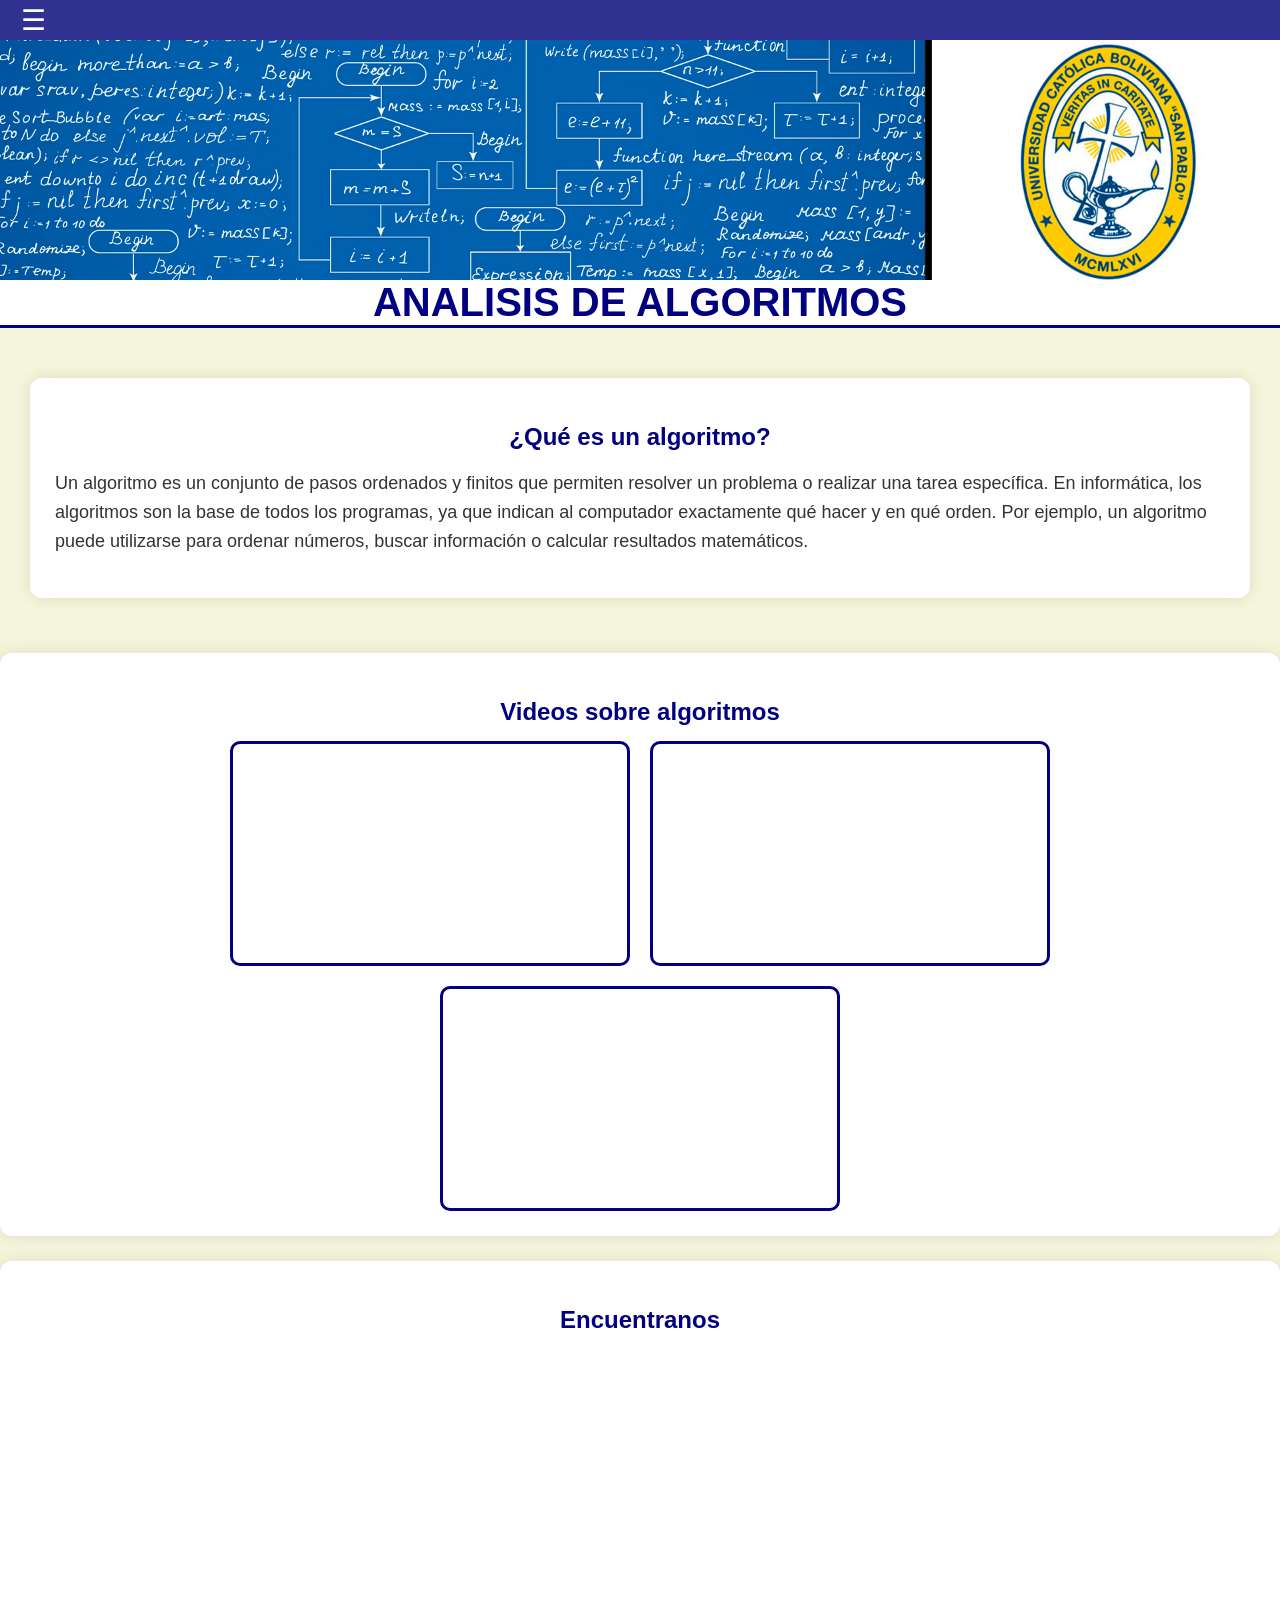
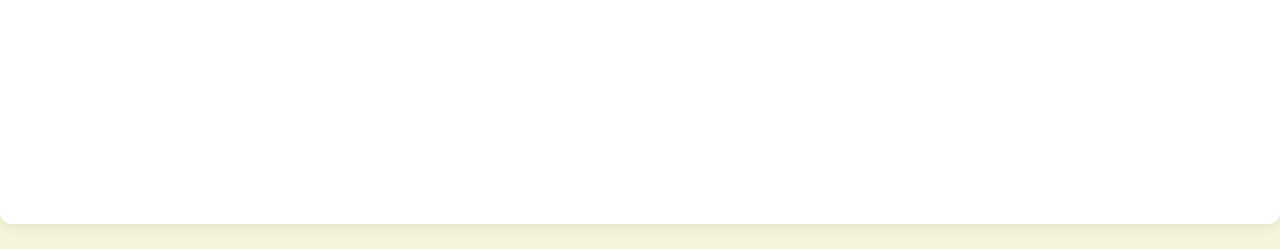
==== index.html @ 7dab4400 "Primer commit proyecto grafos" ====
<!DOCTYPE html>
<html lang="en">
<head>
    <meta charset="UTF-8">
    <meta name="viewport" content="width=device-width, initial-scale=1.0">
    <title>Analisis de Algoritmos</title>
        <link rel="stylesheet" href="css/index.css">
</head>
<body>

    <div class="barra-superior">

        <button class="menu-btn" onclick="Menu()">☰</button>

    </div>

    <header>

           <img src="img/escudo.jpg" alt="escudo UCB">

                <h1>ANALISIS DE ALGORITMOS</h1>
    </header>

        <div class="contenedor">

            <nav id="sidebar" class="sidebar">
            <a href="index.html">Inicio</a>
            <a href="pagina1.html">Algoritmos matematicos</a>
            <a href="grafo.html">Grafo</a>

             </nav>

                <main class="contenido">

                    <section class="explicacion">
                        <h2>¿Qué es un algoritmo?</h2>

                        <p>
                            Un algoritmo es un conjunto de pasos ordenados y finitos que permiten resolver un problema o realizar una tarea específica.
                            En informática, los algoritmos son la base de todos los programas, ya que indican al computador exactamente qué hacer y en qué orden.
                             Por ejemplo, un algoritmo puede utilizarse para ordenar números, buscar información o calcular resultados matemáticos.
                        </p>

                    </div>

                     </section>

                      <section class="videos">

                        <h2>Videos sobre algoritmos</h2>

                         <div class="contenedor-videos">

                             <iframe width="400" height="225"
                              src="https://www.youtube.com/embed/U3CGMyjzlvM"
                              title="Video algoritmo 1"
                              frameborder="0"
                              allowfullscreen>
                             </iframe>

                            <iframe width="400" height="225"
                            src="https://www.youtube.com/embed/f10jKIslSUY"
                            title="Video algoritmo 2"
                            frameborder="0"
                            allowfullscreen>
                            </iframe>

                            <iframe width="400" height="225"
                            src="https://www.youtube.com/embed//UD240-OEbVY"
                            title="Video algoritmo 3"
                            frameborder="0"
                            allowfullscreen>
                            </iframe>

                        </div>

                    </section>

                        <section class="mapa">

                         <h2>Encuentranos</h2>

                              <iframe
                             src="https://www.google.com/maps?q=Universidad+Catolica+Boliviana+La+Paz&output=embed"
                             width="600"
                             height="450"
                             style="border:0;"
                             allowfullscreen="">
                             </iframe>

                         </section>       

       
           </main>
        </div>
        <script src="js/script.js"></script>
</body>
</html>
---- css/index.css ----
* {
    box-sizing: border-box;
}

body {

    margin: 0;

    background-color: #f5f5dc; /* beige */

    font-family: Arial, sans-serif;

}

.barra-superior {

    position: fixed;      
    top: 0;
    left: 0;
    width: 100%;
    height: 40px; 
    background-color: rgba(0, 0, 128, 0.8);
    display: flex;
    align-items: center;
    padding: 0 15px;
    z-index: 1000;  

}

.menu-btn {

    font-size: 28px;

    background: none;

    border: none;

    color: white;

    cursor: pointer;
}

header {
    width: 100%; 

    margin-top: 40px;

    height: auto;

    text-align: center;

    background-color: white;

    border-bottom: 3px solid #000080;
}

header img {

    width: 100%;       
    height: auto;     
    display: block;
    margin-top: 40px
}

header h1 {

    margin: 0;

    font-size: 40px;

    color: #000080;

    font-weight: bold;
}

.sidebar {

    position: fixed;

    top: 0;

    left: -250px;

    width: 250px;

    height: 100%;

    background-color: rgba(0, 0, 128, 0.8);

    padding-top: 70px;

    transition: left 0.3s;

     z-index: 999;
}

.sidebar.active {

    left: 0;
}

.sidebar a {

    display: block;

    color: white;

    padding: 15px;

    font-size: 18px;

    text-decoration: none;
}


.sidebar a:hover {

    background-color: #1a1aff;
}

.contenido {

    padding: 30px;
     margin-top: 20px;
}

section {

    background-color: white;

    padding: 25px;

    margin-bottom: 25px;

    border-radius: 12px;

    box-shadow: 0 0 15px rgba(0,0,0,0.1);
}

section h2 {
    
    text-align: center;

    font-size: 24px;

    color: #000080;

    margin-bottom: 15px;
}

section p {

    font-size: 18px;

    color: #333;

    line-height: 1.6;
}

.subseccion {
    margin-top: 15px;
    padding: 10px;
    border-left: 4px solid #000080; 
    background-color: #fdfdfd; 
}

.subseccion h3 {
    font-size: 20px;
    color: #000080;
}

.subseccion p {
    font-size: 16px;
    color: #333;
}

.botones-grafo {
    margin: 20px 0;
    text-align: center; 
}


.botones-grafo button {
    background-color: rgba(0, 0, 128, 0.8); 
    color: white;
    border: none;
    padding: 10px 20px;
    font-size: 18px;
    border-radius: 8px;
    cursor: pointer;
    transition: background-color 0.3s;
}

.botones-grafo button:hover {
    background-color: #000066; 
}
.contenedor-videos {

    display: flex;

    flex-wrap: wrap;

    gap: 20px;

    justify-content: center;

}

iframe {

    border-radius: 10px;

    border: 3px solid #000080;
}

.mapa iframe {
    display: block;
    margin: 0 auto;   
    width: 600px;
    max-width: 90%;
    border-radius: 10px;
    border: 3px solid #000080;
}
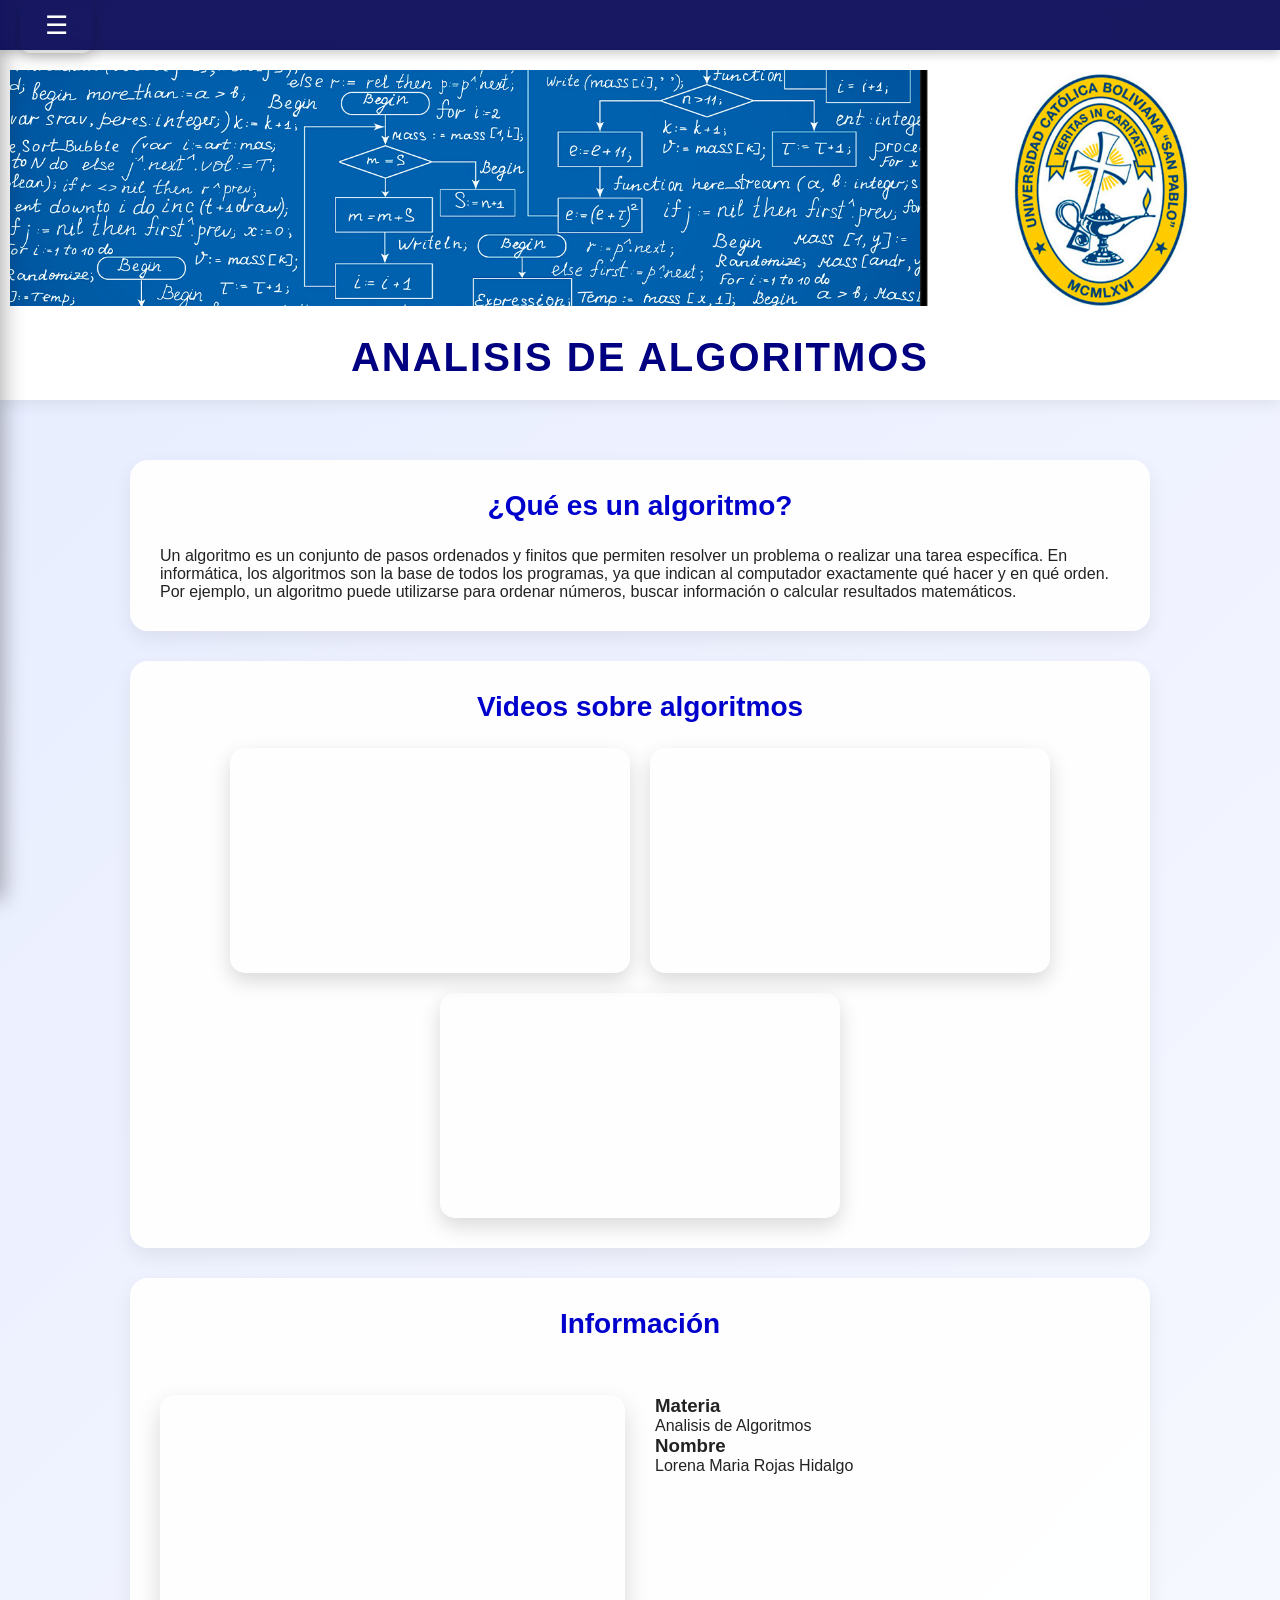
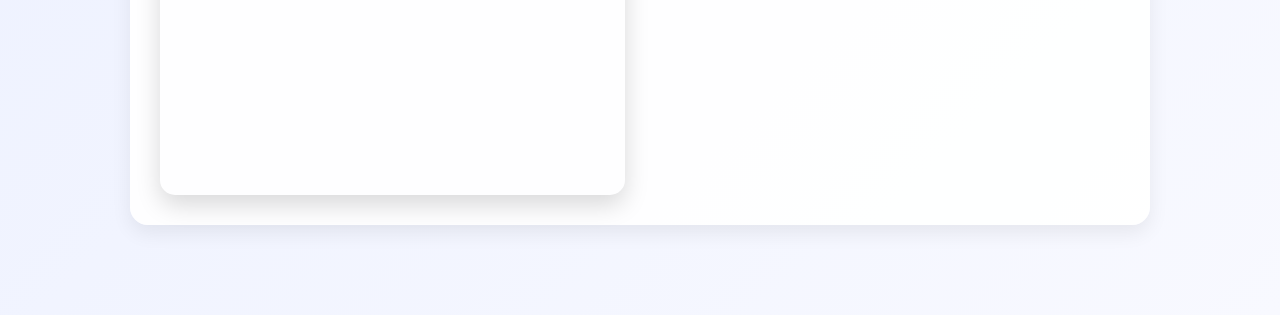
==== commit 621bafd2: "Actualizacion completa del proyecto grafos" ====
--- a/index.html
+++ b/index.html
@@ -4,95 +4,70 @@
     <meta charset="UTF-8">
     <meta name="viewport" content="width=device-width, initial-scale=1.0">
     <title>Analisis de Algoritmos</title>
-        <link rel="stylesheet" href="css/index.css">
+    <link rel="stylesheet" href="css/index.css">
 </head>
 <body>
 
     <div class="barra-superior">
-
         <button class="menu-btn" onclick="Menu()">☰</button>
-
     </div>
 
+    <!-- HEADER BANNER -->
     <header>
-
-           <img src="img/escudo.jpg" alt="escudo UCB">
-
-                <h1>ANALISIS DE ALGORITMOS</h1>
+        <img src="img/escudo.jpg" alt="banner UCB">
+        <h1>ANALISIS DE ALGORITMOS</h1>
     </header>
 
-        <div class="contenedor">
+    <div class="contenedor">
 
-            <nav id="sidebar" class="sidebar">
+        <!-- SIDEBAR -->
+        <nav id="sidebar" class="sidebar">
             <a href="index.html">Inicio</a>
             <a href="pagina1.html">Algoritmos matematicos</a>
             <a href="grafo.html">Grafo</a>
+             <a href="matriz.html">Matriz</a>
+        </nav>
 
-             </nav>
+        <main class="contenido">
 
-                <main class="contenido">
+            <!-- EXPLICACION -->
+            <section class="explicacion">
+                <h2>¿Qué es un algoritmo?</h2>
+                <p>
+                    Un algoritmo es un conjunto de pasos ordenados y finitos que permiten resolver un problema o realizar una tarea específica.
+                    En informática, los algoritmos son la base de todos los programas, ya que indican al computador exactamente qué hacer y en qué orden.
+                    Por ejemplo, un algoritmo puede utilizarse para ordenar números, buscar información o calcular resultados matemáticos.
+                </p>
+            </section>
 
-                    <section class="explicacion">
-                        <h2>¿Qué es un algoritmo?</h2>
+            <!-- VIDEOS -->
+            <section class="videos">
+                <h2>Videos sobre algoritmos</h2>
+                <div class="contenedor-videos">
+                    <iframe src="https://www.youtube.com/embed/U3CGMyjzlvM" title="Video algoritmo 1" allowfullscreen></iframe>
+                    <iframe src="https://www.youtube.com/embed/f10jKIslSUY" title="Video algoritmo 2" allowfullscreen></iframe>
+                    <iframe src="https://www.youtube.com/embed/UD240-OEbVY" title="Video algoritmo 3" allowfullscreen></iframe>
+                </div>
+            </section>
 
-                        <p>
-                            Un algoritmo es un conjunto de pasos ordenados y finitos que permiten resolver un problema o realizar una tarea específica.
-                            En informática, los algoritmos son la base de todos los programas, ya que indican al computador exactamente qué hacer y en qué orden.
-                             Por ejemplo, un algoritmo puede utilizarse para ordenar números, buscar información o calcular resultados matemáticos.
-                        </p>
+            <!-- MAPA -->
+            <section class="mapa">
+                <h2>Información</h2>
+                <iframe
+                    src="https://www.google.com/maps?q=Universidad+Catolica+Boliviana+La+Paz&output=embed"
+                    allowfullscreen>
+                </iframe>
+                <div class="mapa-info">
+                    <h3>Materia</h3>
+                    <p>Analisis de Algoritmos</p>
+                    <h3>Nombre</h3>
+                    <p>Lorena Maria Rojas Hidalgo</p>
+                </div>
+            </section>
 
-                    </div>
+        </main>
+    </div>
 
-                     </section>
-
-                      <section class="videos">
-
-                        <h2>Videos sobre algoritmos</h2>
-
-                         <div class="contenedor-videos">
-
-                             <iframe width="400" height="225"
-                              src="https://www.youtube.com/embed/U3CGMyjzlvM"
-                              title="Video algoritmo 1"
-                              frameborder="0"
-                              allowfullscreen>
-                             </iframe>
-
-                            <iframe width="400" height="225"
-                            src="https://www.youtube.com/embed/f10jKIslSUY"
-                            title="Video algoritmo 2"
-                            frameborder="0"
-                            allowfullscreen>
-                            </iframe>
-
-                            <iframe width="400" height="225"
-                            src="https://www.youtube.com/embed//UD240-OEbVY"
-                            title="Video algoritmo 3"
-                            frameborder="0"
-                            allowfullscreen>
-                            </iframe>
-
-                        </div>
-
-                    </section>
-
-                        <section class="mapa">
-
-                         <h2>Encuentranos</h2>
-
-                              <iframe
-                             src="https://www.google.com/maps?q=Universidad+Catolica+Boliviana+La+Paz&output=embed"
-                             width="600"
-                             height="450"
-                             style="border:0;"
-                             allowfullscreen="">
-                             </iframe>
-
-                         </section>       
-
-       
-           </main>
-        </div>
-        <script src="js/script.js"></script>
+    <script src="js/script.js"></script>
 </body>
 </html>
--- a/css/index.css
+++ b/css/index.css
@@ -1,223 +1,216 @@
+/* RESET */
 * {
     box-sizing: border-box;
+    margin: 0;
+    padding: 0;
 }
 
 body {
-
-    margin: 0;
-
-    background-color: #f5f5dc; /* beige */
-
-    font-family: Arial, sans-serif;
-
-}
-
+    font-family: 'Segoe UI', Tahoma, Geneva, Verdana, sans-serif;
+    background: linear-gradient(135deg, #e6ecff, #f8f9ff);
+    color: #222;
+}
+
+/* BARRA SUPERIOR */
 .barra-superior {
-
-    position: fixed;      
+    position: fixed;
     top: 0;
-    left: 0;
-    width: 100%;
-    height: 40px; 
-    background-color: rgba(0, 0, 128, 0.8);
+    width: 100%;
+    height: 50px;
+    background: rgba(0, 0, 80, 0.9);
+    backdrop-filter: blur(10px);
     display: flex;
     align-items: center;
-    padding: 0 15px;
-    z-index: 1000;  
-
-}
-
+    padding: 0 20px;
+    z-index: 1000;
+    box-shadow: 0 4px 10px rgba(0,0,0,0.2);
+}
 .menu-btn {
-
+    font-size: 26px;
+    background: none;
+    border: none;
+    color: white;
+    cursor: pointer;
+    transition: 0.2s ease;
+}
+.menu-btn:hover { transform: scale(1.1); }
+
+/* HEADER BANNER */
+header {
+    margin-top: 50px;
+    text-align: center;
+    background: white;
+    box-shadow: 0 4px 15px rgba(0,0,0,0.08);
+    padding: 20px 10px;
+}
+header img {
+    width: 100%;
+    max-height: 250px; /* banner grande */
+    object-fit: cover;
+    margin-bottom: 15px;
+}
+header h1 {
+    font-size: 40px;
+    color: #000080;
+    letter-spacing: 2px;
+    margin-top: 10px;
+}
+
+/* SIDEBAR */
+.sidebar {
+    position: fixed;
+    top: 0;
+    left: -260px;
+    width: 260px;
+    height: 100%;
+    background: rgba(0, 0, 100, 0.95);
+    backdrop-filter: blur(12px);
+    padding-top: 80px;
+    transition: left 0.3s ease;
+    box-shadow: 4px 0 20px rgba(0,0,0,0.3);
+}
+.sidebar.active { left: 0; }
+.sidebar a {
+    display: block;
+    padding: 15px 25px;
+    color: white;
+    font-size: 17px;
+    text-decoration: none;
+    transition: 0.3s ease;
+}
+.sidebar a:hover { background: rgba(255,255,255,0.2); }
+
+/* CONTENIDO */
+.contenedor {
+    display: flex;
+}
+.contenido {
+    max-width: 1100px;
+    margin: 20px auto;
+    padding: 40px;
+}
+
+/* SECCIONES */
+section {
+    background: rgba(255,255,255,0.95);
+    border-radius: 18px;
+    padding: 30px;
+    margin-bottom: 30px;
+    box-shadow: 0 8px 20px rgba(0,0,0,0.07);
+    transition: all 0.3s ease;
+}
+section:hover {
+    transform: translateY(-5px);
+    box-shadow: 0 15px 35px rgba(0,0,0,0.12);
+}
+section h2 {
+    text-align: center;
     font-size: 28px;
-
-    background: none;
-
-    border: none;
-
-    color: white;
-
-    cursor: pointer;
-}
-
-header {
-    width: 100%; 
-
-    margin-top: 40px;
-
-    height: auto;
-
-    text-align: center;
-
-    background-color: white;
-
-    border-bottom: 3px solid #000080;
-}
-
-header img {
-
-    width: 100%;       
-    height: auto;     
-    display: block;
-    margin-top: 40px
-}
-
-header h1 {
-
-    margin: 0;
-
-    font-size: 40px;
-
-    color: #000080;
-
-    font-weight: bold;
-}
-
-.sidebar {
-
-    position: fixed;
-
-    top: 0;
-
-    left: -250px;
-
-    width: 250px;
-
-    height: 100%;
-
-    background-color: rgba(0, 0, 128, 0.8);
-
-    padding-top: 70px;
-
-    transition: left 0.3s;
-
-     z-index: 999;
-}
-
-.sidebar.active {
-
-    left: 0;
-}
-
-.sidebar a {
-
-    display: block;
-
-    color: white;
-
-    padding: 15px;
-
-    font-size: 18px;
-
-    text-decoration: none;
-}
-
-
-.sidebar a:hover {
-
-    background-color: #1a1aff;
-}
-
-.contenido {
-
-    padding: 30px;
-     margin-top: 20px;
-}
-
-section {
-
-    background-color: white;
-
-    padding: 25px;
-
     margin-bottom: 25px;
-
-    border-radius: 12px;
-
-    box-shadow: 0 0 15px rgba(0,0,0,0.1);
-}
-
-section h2 {
-    
-    text-align: center;
-
-    font-size: 24px;
-
-    color: #000080;
-
-    margin-bottom: 15px;
-}
-
-section p {
-
-    font-size: 18px;
-
-    color: #333;
-
-    line-height: 1.6;
-}
-
+    color: #0000cc;
+}
+
+/* SUBSECCIONES */
 .subseccion {
-    margin-top: 15px;
-    padding: 10px;
-    border-left: 4px solid #000080; 
-    background-color: #fdfdfd; 
-}
-
+    background: white;
+    padding: 20px;
+    border-radius: 14px;
+    margin-bottom: 20px;
+    box-shadow: 0 6px 18px rgba(0,0,0,0.06);
+    transition: 0.3s ease;
+}
+.subseccion:hover {
+    transform: translateY(-3px);
+    box-shadow: 0 10px 25px rgba(0,0,0,0.1);
+}
 .subseccion h3 {
+    color: #1e3cff;
+    margin-bottom: 10px;
     font-size: 20px;
-    color: #000080;
-}
-
+}
 .subseccion p {
     font-size: 16px;
-    color: #333;
-}
-
-.botones-grafo {
-    margin: 20px 0;
-    text-align: center; 
-}
-
-
-.botones-grafo button {
-    background-color: rgba(0, 0, 128, 0.8); 
+    line-height: 1.6;
+}
+
+/* BOTONES */
+button {
+    background: linear-gradient(135deg, #000080, #1e3cff);
+    color: white;
+    border: none;
+    padding: 12px 25px;
+    font-size: 15px;
+    border-radius: 10px;
+    cursor: pointer;
+    transition: all 0.3s ease;
+    box-shadow: 0 5px 15px rgba(0,0,0,0.2);
+}
+button:hover {
+    transform: translateY(-3px);
+    box-shadow: 0 10px 25px rgba(0,0,0,0.3);
+}
+
+/* VIDEOS */
+.contenedor-videos {
+    display: flex;
+    flex-wrap: wrap;
+    gap: 20px;
+    justify-content: center;
+}
+iframe {
+    width: 100%;
+    max-width: 400px;
+    aspect-ratio: 16 / 9;
+    border-radius: 15px;
+    border: none;
+    box-shadow: 0 8px 20px rgba(0,0,0,0.15);
+}
+
+/* MAPA */
+.mapa {
+    display: flex;
+    flex-wrap: wrap;
+    gap: 30px;
+    align-items: flex-start;
+    justify-content: center;
+}
+.mapa h2 {
+    width: 100%;
+}
+.mapa iframe {
+    flex: 1;
+    min-width: 300px;
+    max-width: 600px;
+    height: 400px;
+    border-radius: 15px;
+    box-shadow: 0 10px 25px rgba(0,0,0,0.15);
+}
+.mapa-info {
+    flex: 1;
+    min-width: 250px;
+}
+
+/* RESPONSIVE */
+@media (max-width: 900px) {
+    .contenedor-videos {
+        flex-direction: column;
+        align-items: center;
+    }
+    .mapa {
+        flex-direction: column;
+        align-items: center;
+    }
+    header h1 { font-size: 32px; }
+}
+
+#btnImportar {
+    background-color: #000080;
     color: white;
     border: none;
     padding: 10px 20px;
-    font-size: 18px;
-    border-radius: 8px;
+    border-radius: 5px;
     cursor: pointer;
-    transition: background-color 0.3s;
-}
-
-.botones-grafo button:hover {
-    background-color: #000066; 
-}
-.contenedor-videos {
-
-    display: flex;
-
-    flex-wrap: wrap;
-
-    gap: 20px;
-
-    justify-content: center;
-
-}
-
-iframe {
-
-    border-radius: 10px;
-
-    border: 3px solid #000080;
-}
-
-.mapa iframe {
-    display: block;
-    margin: 0 auto;   
-    width: 600px;
-    max-width: 90%;
-    border-radius: 10px;
-    border: 3px solid #000080;
+}
+#btnImportar:hover {
+    background-color: #0000b3;
 }
